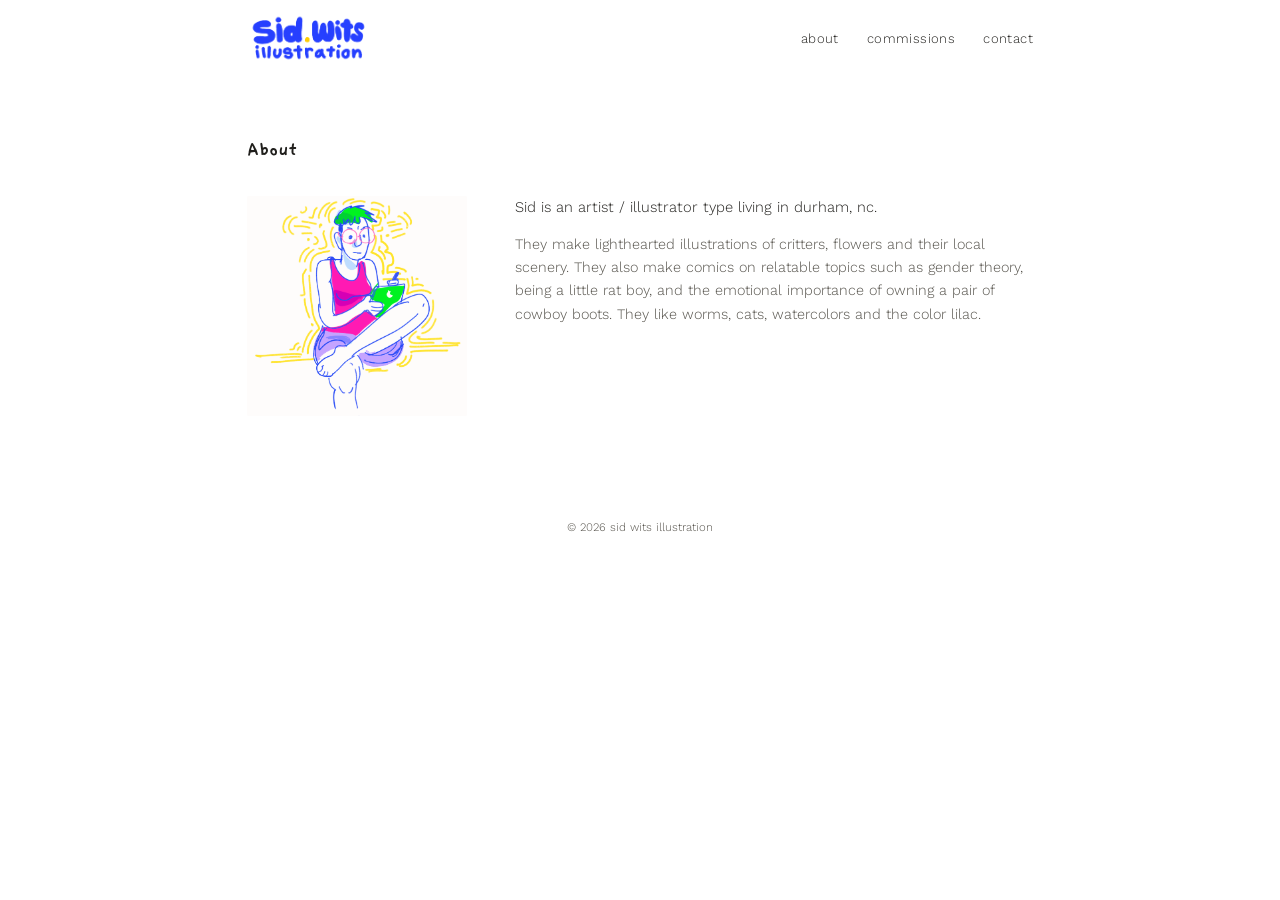
==== about.html @ 8514ed8e "Initial launch" ====
<!DOCTYPE html>
<html lang="en">
<head>
<meta charset="UTF-8">
<meta name="viewport" content="width=device-width, initial-scale=1.0">
<title>About — sid wits illustration</title>
<link rel="stylesheet" href="styles.css">
</head>
<body>

<header>
  <div class="wrap header-row">
    <a href="index.html" class="site-name">
      <img src="images/logo.png" alt="sid wits illustration">
    </a>
    <nav class="index-menu">
      <ul>
        <li><a href="about.html">about</a></li>
        <li><a href="commissions.html">commissions</a></li>
        <li><a href="contact.html">contact</a></li>
      </ul>
    </nav>
  </div>
</header>

<main class="wrap">
  <section class="page-section">
    <h1 class="section-title">About</h1>
    <div class="about-layout">
      <div class="about-portrait">
        <img src="images/portrait.png" alt="a portrait of sid">
      </div>
      <div class="about-copy">
        <p>Sid is an artist / illustrator type living in durham, nc.</p>
        <p>They make lighthearted illustrations of critters, flowers and their local scenery. They also make comics on relatable topics such as gender theory, being a little rat boy, and the emotional importance of owning a pair of cowboy boots. They like worms, cats, watercolors and the color lilac. </p>
      </div>
    </div>
  </section>
</main>

<footer>
  <div class="wrap">&copy; <span id="year"></span> sid wits illustration</div>
</footer>

<script src="script.js"></script>
</body>
</html>
---- styles.css ----
@import url('https://fonts.googleapis.com/css2?family=Gaegu:wght@400;700&family=Work+Sans:wght@300;400;500&display=swap');

:root{
  --paper: #ffffff;
  --ink: #201f1c;
  --ink-soft: #55524b;
  --accent: #3f5645;
  --line: #dedad0;
}

*{ box-sizing: border-box; margin:0; padding:0; }

html{ scroll-behavior: smooth; }

body{
  background: var(--paper);
  color: var(--ink);
  font-family: 'Work Sans', sans-serif;
  font-weight: 300;
  font-size: 15px;
  line-height: 1.6;
  -webkit-font-smoothing: antialiased;
}

a{ color: inherit; text-decoration: none; }

.wrap{
  max-width: 850px;
  margin: 0 auto;
  padding: 0 32px;
}

/* ---- Compact header: name left, index toggle right. Stays under 2in tall. ---- */
header{
  position: sticky;
  top: 0;
  z-index: 50;
  background: rgba(255,255,255,0.94);
  backdrop-filter: blur(6px);
}

.header-row{
  display: flex;
  justify-content: space-between;
  align-items: center;
  height: 76px;
  max-width: 850px;
  margin: 0 auto;
  padding: 0 32px;
}

.site-name img{
  height: 50px;
  width: auto;
  display: block;
}

.site-name{
  font-family: 'Gaegu', cursive;
  font-size: 0.95rem;
  letter-spacing: 0.02em;
  text-transform: lowercase;
}

.index-toggle{
  background: none;
  border: none;
  font-family: 'Work Sans', sans-serif;
  font-size: 0.78rem;
  letter-spacing: 0.08em;
  text-transform: lowercase;
  color: var(--ink);
  cursor: pointer;
  padding: 4px 0;
}

.index-toggle{ display: none; }

.index-menu{
  display: flex;
  align-items: center;
}

.index-menu ul{
  list-style: none;
  display: flex;
  gap: 28px;
  font-size: 0.82rem;
  letter-spacing: 0.03em;
}

.index-menu a:hover{ color: var(--accent); }

/* ---- Category grid (homepage) ---- */
.grid-intro{
  padding: 28px 0 8px;
}

.grid-intro p{
  font-size: 0.85rem;
  color: var(--ink-soft);
  max-width: 480px;
}

.cat-grid{
  display: grid;
  grid-template-columns: repeat(3, 1fr);
  gap: 20px;
  padding: 20px 0 64px;
  max-width: 850px;
}

.cat-tile{
  display: block;
}

.cat-tile .placeholder-img{
  width: 100%;
  aspect-ratio: 4 / 5;
  display: flex;
  align-items: center;
  justify-content: center;
  background: linear-gradient(135deg, #e9e5da, #d9d3c4);
  color: var(--ink-soft);
  font-size: 0.75rem;
  text-align: center;
  padding: 10px;
  border-radius: 2px;
  transition: opacity 0.2s ease;
}

.cat-tile img{
  width: 100%;
  aspect-ratio: 4 / 5;
  object-fit: cover;
  object-position: center;
  border-radius: 2px;
  display: block;
}

.cat-tile:hover .placeholder-img{ opacity: 0.8; }

.cat-title{
  display: block;
  margin-top: 10px;
font-family: 'Gaegu', cursive
  font-size: 0.9rem;
  font-weight: 400;
  letter-spacing: 0.01em;
  text-align: center;
}

/* ---- Generic page sections (about / commissions / contact) ---- */
.page-section{
  padding: 56px 0 80px;
}

.section-label{
  font-size: 0.75rem;
  letter-spacing: 0.1em;
  text-transform: uppercase;
  color: var(--accent);
  margin-bottom: 10px;
}

.section-title{
  font-family: 'Gaegu', cursive;
  font-weight: 700;
  font-size: 1.4rem;
  margin-bottom: 28px;
}

.about-layout{
  display: grid;
  grid-template-columns: 220px 1fr;
  gap: 48px;
  align-items: start;
}

.about-portrait img{
  width: 100%;
  max-width: 220px;
  height: auto;
  display: block;
  border-radius: 2px;
}

.about-copy p{ margin-bottom: 14px; color: var(--ink-soft); max-width: 560px; font-size: 0.9rem; }
.about-copy p:first-child{ color: var(--ink); font-size: 0.92rem; }

/* ---- Commissions price list ---- */
.comm-list-simple{
  display: flex;
  flex-direction: column;
  border-top: 1px solid var(--line);
  margin-bottom: 0;
}

.comm-row{
  display: flex;
  justify-content: space-between;
  align-items: baseline;
  gap: 32px;
  padding: 24px 0;
  border-bottom: 1px solid var(--line);
}

.comm-row-left{
  flex: 1;
}

.comm-name{
  font-family: 'Gaegu', cursive;
  font-size: 1.1rem;
  font-weight: 400;
  color: var(--ink);
  margin-bottom: 6px;
}

.comm-desc{
  font-size: 0.85rem;
  color: var(--ink-soft);
  max-width: 480px;
  line-height: 1.6;
}

.comm-examples{
  display: flex;
  gap: 10px;
  margin-top: 14px;
}

.comm-examples img{
  width: 120px;
  height: 120px;
  object-fit: contain;
  border-radius: 2px;
}

.comm-row-price{
  display: flex;
  flex-direction: column;
  align-items: flex-end;
  gap: 4px;
  white-space: nowrap;
  font-family: 'Gaegu', cursive;
  font-size: 1.1rem;
  color: var(--ink);
  flex-shrink: 0;
}

.comm-price-sub{
  font-family: 'Work Sans', sans-serif;
  font-size: 0.75rem;
  color: var(--ink-soft);
  font-weight: 300;
  margin-left: 3px;
}

.contact-block{
  display: flex;
  flex-direction: column;
  align-items: flex-start;
  gap: 16px;
  margin-bottom: 56px;
}

.contact-email{
  font-family: 'Gaegu', cursive;
  font-size: clamp(1.1rem, 2.2vw, 1.5rem);
  border-bottom: 1px solid var(--ink);
  padding-bottom: 3px;
  display: inline-block;
}

.contact-email:hover{ color: var(--accent); border-color: var(--accent); }

.contact-instagram{
  display: inline-flex;
  align-items: center;
  gap: 10px;
  font-family: 'Gaegu', cursive;
  font-size: clamp(1.1rem, 2.2vw, 1.5rem);
  border-bottom: 1px solid var(--ink);
  padding-bottom: 3px;
  width: fit-content;
}

.contact-instagram:hover{ color: var(--accent); border-color: var(--accent); }

.newsletter-block{
  padding-top: 40px;
  border-top: 1px solid var(--line);
  max-width: 480px;
}

.newsletter-form{ margin-top: 0; }

.newsletter-row{
  display: flex;
  gap: 10px;
}

.newsletter-row input{
  font-family: 'Work Sans', sans-serif;
  font-size: 0.9rem;
  font-weight: 300;
  color: var(--ink);
  background: var(--paper);
  border: 1px solid var(--line);
  border-radius: 2px;
  padding: 10px 12px;
  flex: 1;
  transition: border-color 0.15s;
}

.newsletter-row input:focus{
  outline: none;
  border-color: var(--accent);
}

.newsletter-row button{
  font-family: 'Work Sans', sans-serif;
  font-size: 0.85rem;
  letter-spacing: 0.04em;
  color: var(--paper);
  background: var(--ink);
  border: none;
  border-radius: 2px;
  padding: 10px 20px;
  cursor: pointer;
  white-space: nowrap;
  transition: background 0.15s;
}

.newsletter-row button:hover{ background: var(--accent); }

.social-list{
  list-style: none;
  display: flex;
  gap: 20px;
  font-size: 0.85rem;
}

/* ---- Gallery page (individual work category) ---- */
.gallery-back{
  font-size: 0.78rem;
  color: var(--ink-soft);
  display: inline-block;
  margin-bottom: 20px;
}

.gallery-back:hover{ color: var(--accent); }

.gallery-grid{
  display: grid;
  grid-template-columns: repeat(3, 1fr);
  gap: 16px;
  padding-bottom: 70px;
}

.gallery-grid figure{
  line-height: 0;
}

.gallery-grid img{
  width: 100%;
  height: auto;
  display: block;
  border-radius: 2px;
}

.gallery-grid .placeholder-img{
  width: 100%;
  min-height: 220px;
  display: flex;
  align-items: center;
  justify-content: center;
  background: linear-gradient(135deg, #e9e5da, #d9d3c4);
  color: var(--ink-soft);
  font-size: 0.75rem;
  text-align: center;
  padding: 10px;
  border-radius: 2px;
}

/* ---- Commissions status + list ---- */
.comm-status{
  display: inline-flex;
  align-items: center;
  gap: 8px;
  font-size: 0.8rem;
  letter-spacing: 0.05em;
  margin-bottom: 32px;
  padding: 6px 12px;
  border-radius: 20px;
  border: 1px solid var(--line);
  color: var(--ink-soft);
}

.comm-status--open{ color: var(--accent); border-color: var(--accent); }
.comm-status--closed{ color: #a05a2c; border-color: #a05a2c; }

.comm-sub{
  font-size: 0.78rem;
  color: var(--ink-soft);
  margin-bottom: 14px;
  letter-spacing: 0.02em;
}

.comm-list{
  list-style: none;
  font-size: 0.85rem;
  color: var(--ink-soft);
  display: flex;
  flex-direction: column;
  gap: 6px;
}

.comm-list li::before{
  content: "— ";
  color: var(--line);
}

/* ---- Commission form ---- */
.comm-form-wrap{
  margin-top: 56px;
  padding-top: 40px;
  border-top: 1px solid var(--line);
  max-width: 560px;
}

.comm-form-title{
  font-family: 'Gaegu', cursive;
  font-size: 1.2rem;
  font-weight: 400;
  margin-bottom: 8px;
}

.comm-form-note{
  font-size: 0.85rem;
  color: var(--ink-soft);
  margin-bottom: 28px;
}

.comm-form{
  display: flex;
  flex-direction: column;
  gap: 20px;
}

.form-row{
  display: flex;
  flex-direction: column;
  gap: 6px;
}

.form-row label{
  font-size: 0.78rem;
  letter-spacing: 0.06em;
  text-transform: uppercase;
  color: var(--ink-soft);
}

.form-row input,
.form-row select,
.form-row textarea{
  font-family: 'Work Sans', sans-serif;
  font-size: 0.9rem;
  font-weight: 300;
  color: var(--ink);
  background: var(--paper);
  border: 1px solid var(--line);
  border-radius: 2px;
  padding: 10px 12px;
  width: 100%;
  transition: border-color 0.15s;
}

.form-row input:focus,
.form-row select:focus,
.form-row textarea:focus{
  outline: none;
  border-color: var(--accent);
}

.form-row textarea{ resize: vertical; }

.form-submit{
  align-self: flex-start;
  font-family: 'Work Sans', sans-serif;
  font-size: 0.85rem;
  letter-spacing: 0.04em;
  color: var(--paper);
  background: var(--ink);
  border: none;
  border-radius: 2px;
  padding: 10px 24px;
  cursor: pointer;
  transition: background 0.15s;
}

.form-submit:hover{ background: var(--accent); }

/* ---- Lightbox ---- */
.lightbox{
  display: none;
  position: fixed;
  inset: 0;
  background: rgba(0,0,0,0.88);
  z-index: 100;
  align-items: center;
  justify-content: center;
}

.lightbox.open{ display: flex; }

.lightbox-img{
  max-width: 90vw;
  max-height: 88vh;
  object-fit: contain;
  border-radius: 2px;
  display: block;
}

.lightbox-prev,
.lightbox-next{
  position: absolute;
  top: 50%;
  transform: translateY(-50%);
  background: none;
  border: none;
  color: #fff;
  font-size: 2rem;
  cursor: pointer;
  padding: 16px;
  opacity: 0.6;
  transition: opacity 0.15s;
}

.lightbox-prev:hover,
.lightbox-next:hover{ opacity: 1; }

.lightbox-prev{ left: 12px; }
.lightbox-next{ right: 12px; }

footer{
  padding: 22px 0;
  font-size: 0.72rem;
  color: var(--ink-soft);
  text-align: center;
}

:focus-visible{ outline: 2px solid var(--accent); outline-offset: 2px; }

@media (max-width: 720px){
  .cat-grid{ grid-template-columns: repeat(2, 1fr); }
  .cat-tile .placeholder-img{ width: 100%; height: auto; aspect-ratio: 1/1; }
  .about-layout{ grid-template-columns: 1fr; }
  .about-portrait{ max-width: 200px; }
  .comm-row{ flex-direction: column; gap: 12px; }
  .comm-row-price{ align-items: flex-start; }
  .gallery-grid{ grid-template-columns: repeat(2, 1fr); }
  .index-menu ul{ flex-direction: column; gap: 0; }
  .index-menu ul li{ padding: 10px 0; border-top: 1px solid var(--line); }
  .index-menu ul li:first-child{ border-top: none; }
}

@media (prefers-reduced-motion: reduce){
  *{ transition: none !important; scroll-behavior: auto !important; }
}
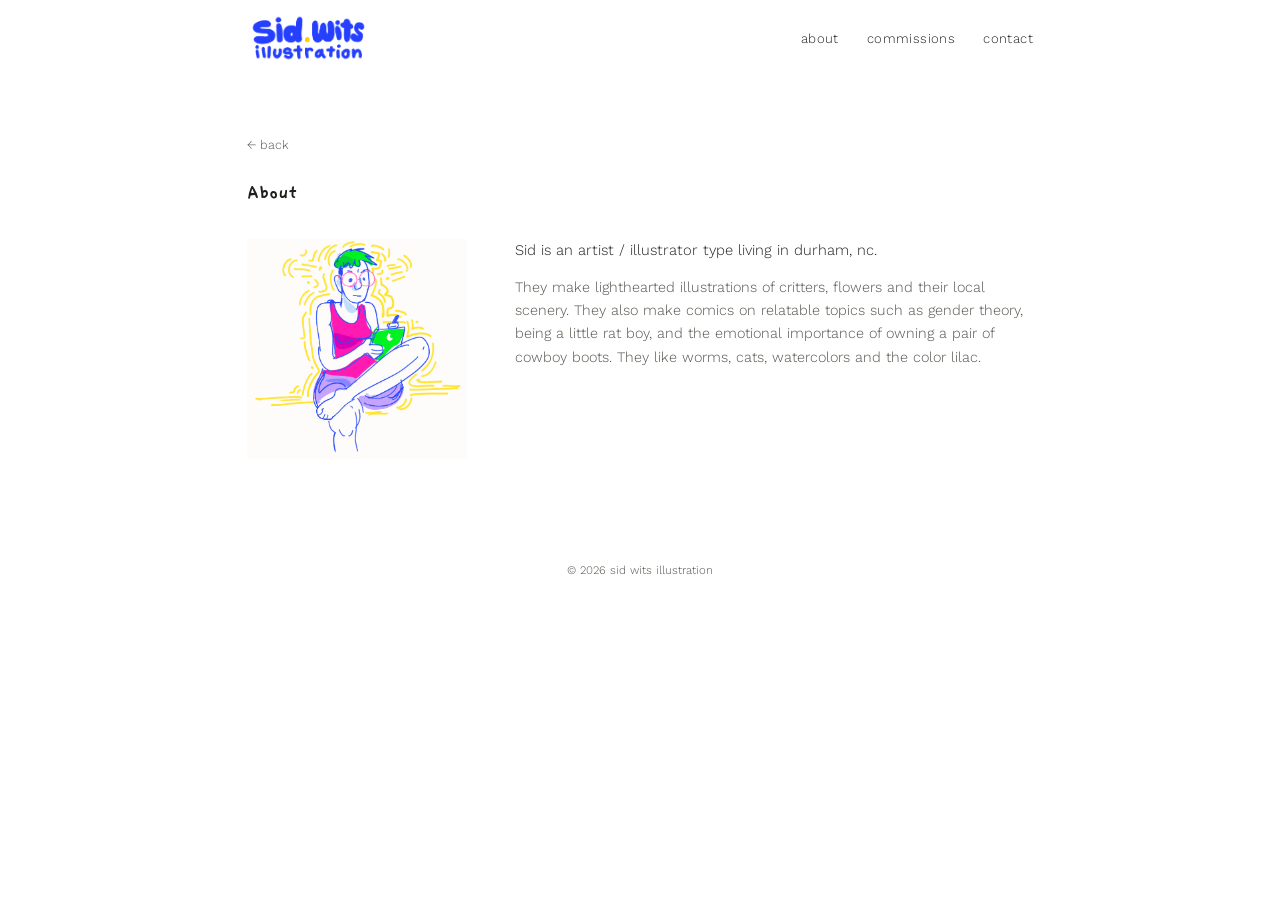
==== commit 52e7e9ef: "Updated contact" ====
--- a/about.html
+++ b/about.html
@@ -13,7 +13,8 @@
     <a href="index.html" class="site-name">
       <img src="images/logo.png" alt="sid wits illustration">
     </a>
-    <nav class="index-menu">
+    <button class="nav-hamburger" id="navHamburger" aria-label="Menu" aria-expanded="false"><span></span><span></span><span></span></button>
+    <nav class="index-menu" id="navMenu">
       <ul>
         <li><a href="about.html">about</a></li>
         <li><a href="commissions.html">commissions</a></li>
@@ -25,6 +26,7 @@
 
 <main class="wrap">
   <section class="page-section">
+    <a href="index.html" class="gallery-back">&larr; back</a>
     <h1 class="section-title">About</h1>
     <div class="about-layout">
       <div class="about-portrait">
--- a/styles.css
+++ b/styles.css
@@ -76,6 +76,8 @@
 
 .index-toggle{ display: none; }
 
+.nav-hamburger{ display: none; }
+
 .index-menu{
   display: flex;
   align-items: center;
@@ -143,8 +145,8 @@
 .cat-title{
   display: block;
   margin-top: 10px;
-font-family: 'Gaegu', cursive
-  font-size: 0.9rem;
+  font-family: 'Gaegu', cursive;
+  font-size: 1.2rem;
   font-weight: 400;
   letter-spacing: 0.01em;
   text-align: center;
@@ -561,9 +563,52 @@
   .comm-row{ flex-direction: column; gap: 12px; }
   .comm-row-price{ align-items: flex-start; }
   .gallery-grid{ grid-template-columns: repeat(2, 1fr); }
-  .index-menu ul{ flex-direction: column; gap: 0; }
-  .index-menu ul li{ padding: 10px 0; border-top: 1px solid var(--line); }
-  .index-menu ul li:first-child{ border-top: none; }
+
+  .nav-hamburger{
+    display: flex;
+    flex-direction: column;
+    gap: 5px;
+    background: none;
+    border: none;
+    cursor: pointer;
+    padding: 4px;
+  }
+
+  .nav-hamburger span{
+    display: block;
+    width: 22px;
+    height: 1.5px;
+    background: var(--ink);
+    transition: opacity 0.15s;
+  }
+
+  .nav-hamburger:hover span{ opacity: 0.5; }
+
+  .index-menu{
+    display: none;
+    position: absolute;
+    top: 76px;
+    right: 0;
+    left: 0;
+    background: var(--paper);
+    border-bottom: 1px solid var(--line);
+    z-index: 49;
+  }
+
+  .index-menu.open{ display: block; }
+
+  .index-menu ul{
+    flex-direction: column;
+    gap: 0;
+    padding: 0 32px;
+  }
+
+  .index-menu ul li{
+    padding: 14px 0;
+    border-bottom: 1px solid var(--line);
+  }
+
+  .index-menu ul li:last-child{ border-bottom: none; }
 }
 
 @media (prefers-reduced-motion: reduce){
